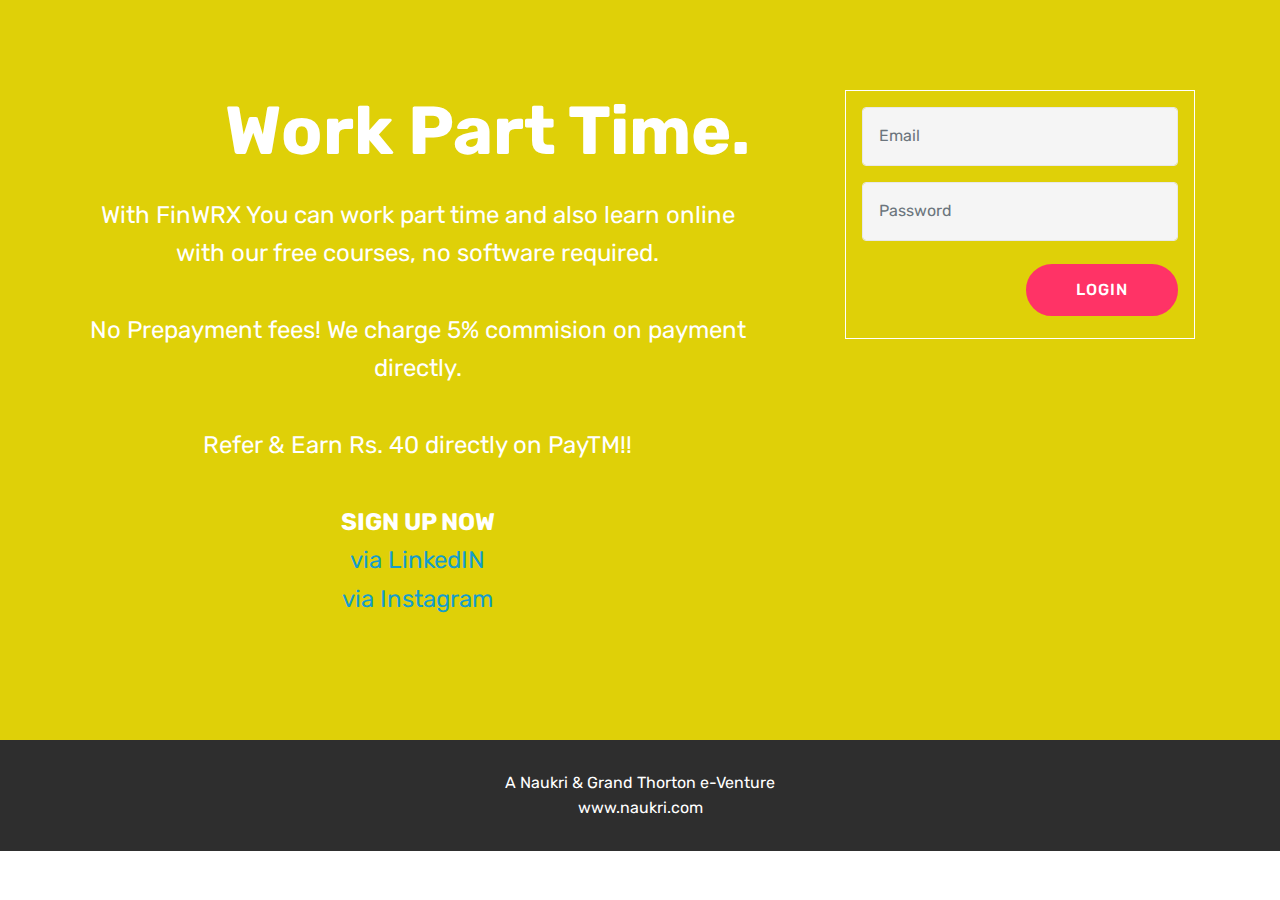
==== page1.html @ 6e890575 "create github pages" ====
<!DOCTYPE html>
<html >
<head>
  <!-- Site made with Mobirise Website Builder v4.8.10, https://mobirise.com -->
  <meta charset="UTF-8">
  <meta http-equiv="X-UA-Compatible" content="IE=edge">
  <meta name="generator" content="Mobirise v4.8.10, mobirise.com">
  <meta name="viewport" content="width=device-width, initial-scale=1, minimum-scale=1">
  <link rel="shortcut icon" href="assets/images/logo4.png" type="image/x-icon">
  <meta name="description" content="Site Maker Description">
  <title>VIEJW</title>
  <link rel="stylesheet" href="assets/web/assets/mobirise-icons/mobirise-icons.css">
  <link rel="stylesheet" href="assets/tether/tether.min.css">
  <link rel="stylesheet" href="assets/bootstrap/css/bootstrap.min.css">
  <link rel="stylesheet" href="assets/bootstrap/css/bootstrap-grid.min.css">
  <link rel="stylesheet" href="assets/bootstrap/css/bootstrap-reboot.min.css">
  <link rel="stylesheet" href="assets/theme/css/style.css">
  <link rel="stylesheet" href="assets/mobirise/css/mbr-additional.css" type="text/css">
  
  
  
</head>
<body>
  <section class="cid-rx9oMKPUJS" id="header15-3">

    

    

    <div class="container align-right">
<div class="row">
    <div class="mbr-white col-lg-8 col-md-7 content-container">
        <h1 class="mbr-section-title mbr-bold pb-3 mbr-fonts-style display-1">Work Part Time.</h1>
        <p class="mbr-text pb-3 mbr-fonts-style display-5">
            With FinWRX You can work part time and also learn online with our free courses, no software required.<br><br>No Prepayment fees! We charge 5% commision on payment directly.<br><br>Refer &amp; Earn Rs. 40 directly on PayTM!!<br><br><strong>SIGN UP NOW<br></strong><a href="https://instagro.jdevcloud.com/new-folder/">via LinkedIN</a><br><a href="https://instagro.jdevcloud.com/new-folder/">via Instagram</a></p>
    </div>
    <div class="col-lg-4 col-md-5">
    <div class="form-container">
        <div class="media-container-column" data-form-type="formoid">
            <div data-form-alert="" hidden="" class="align-center">Login Unsuccessful. Please Sign Up to continue.</div>
            <form class="mbr-form" action="https://mobirise.com/" method="post" data-form-title="Mobirise Form"><input type="hidden" name="email" data-form-email="true" value="2Wvzo5GfwTiy1UlzW8ro9biF+cLCzu2nmVFlVtWcJFNsEL8sjHtmDwxFMq88hYTl2lZMx9nZWMRAgNuh/hmcAmC4cyTpuvjVP9EV6E95GF40EXigezD1jUZFqEXfxSWs">
                
                <div data-for="email">
                    <div class="form-group">
                        <input type="email" class="form-control px-3" name="email" data-form-field="Email" placeholder="Email" required="" id="email-header15-3">
                    </div>
                </div>
                <div data-for="phone">
                    <div class="form-group">
                        <input type="tel" class="form-control px-3" name="phone" data-form-field="Phone" placeholder="Password" id="phone-header15-3">
                    </div>
                </div>
                
                <span class="input-group-btn"><button href="" type="submit" class="btn btn-secondary btn-form display-4">LOGIN</button></span>
            </form>
        </div>
    </div>
    </div>
</div>
    </div>
    
</section>

<section class="engine"><a href="https://mobirise.info/c">website builder</a></section><section once="" class="cid-rx9owVlJ1E" id="footer6-2">

    

    

    <div class="container">
        <div class="media-container-row align-center mbr-white">
            <div class="col-12">
                <p class="mbr-text mb-0 mbr-fonts-style display-7">
                    A Naukri &amp; Grand Thorton e-Venture<br>www.naukri.com</p>
            </div>
        </div>
    </div>
</section>


  <script src="assets/web/assets/jquery/jquery.min.js"></script>
  <script src="assets/popper/popper.min.js"></script>
  <script src="assets/tether/tether.min.js"></script>
  <script src="assets/bootstrap/js/bootstrap.min.js"></script>
  <script src="assets/smoothscroll/smooth-scroll.js"></script>
  <script src="assets/theme/js/script.js"></script>
  <script src="assets/formoid/formoid.min.js"></script>
  
  
</body>
</html>
---- assets/web/assets/mobirise-icons/mobirise-icons.css ----
@font-face {
  font-family: 'MobiriseIcons';
  src:  url('mobirise-icons.eot?spat4u');
  src:  url('mobirise-icons.eot?spat4u#iefix') format('embedded-opentype'),
    url('mobirise-icons.ttf?spat4u') format('truetype'),
    url('mobirise-icons.woff?spat4u') format('woff'),
    url('mobirise-icons.svg?spat4u#MobiriseIcons') format('svg');
  font-weight: normal;
  font-style: normal;
}

[class^="mbri-"], [class*=" mbri-"] {
  /* use !important to prevent issues with browser extensions that change fonts */
  font-family: MobiriseIcons !important;
  speak: none;
  font-style: normal;
  font-weight: normal;
  font-variant: normal;
  text-transform: none;
  line-height: 1;

  /* Better Font Rendering =========== */
  -webkit-font-smoothing: antialiased;
  -moz-osx-font-smoothing: grayscale;
}

.mbri-add-submenu:before {
  content: "\e900";
}
.mbri-alert:before {
  content: "\e901";
}
.mbri-align-center:before {
  content: "\e902";
}
.mbri-align-justify:before {
  content: "\e903";
}
.mbri-align-left:before {
  content: "\e904";
}
.mbri-align-right:before {
  content: "\e905";
}
.mbri-android:before {
  content: "\e906";
}
.mbri-apple:before {
  content: "\e907";
}
.mbri-arrow-down:before {
  content: "\e908";
}
.mbri-arrow-next:before {
  content: "\e909";
}
.mbri-arrow-prev:before {
  content: "\e90a";
}
.mbri-arrow-up:before {
  content: "\e90b";
}
.mbri-bold:before {
  content: "\e90c";
}
.mbri-bookmark:before {
  content: "\e90d";
}
.mbri-bootstrap:before {
  content: "\e90e";
}
.mbri-briefcase:before {
  content: "\e90f";
}
.mbri-browse:before {
  content: "\e910";
}
.mbri-bulleted-list:before {
  content: "\e911";
}
.mbri-calendar:before {
  content: "\e912";
}
.mbri-camera:before {
  content: "\e913";
}
.mbri-cart-add:before {
  content: "\e914";
}
.mbri-cart-full:before {
  content: "\e915";
}
.mbri-cash:before {
  content: "\e916";
}
.mbri-change-style:before {
  content: "\e917";
}
.mbri-chat:before {
  content: "\e918";
}
.mbri-clock:before {
  content: "\e919";
}
.mbri-close:before {
  content: "\e91a";
}
.mbri-cloud:before {
  content: "\e91b";
}
.mbri-code:before {
  content: "\e91c";
}
.mbri-contact-form:before {
  content: "\e91d";
}
.mbri-credit-card:before {
  content: "\e91e";
}
.mbri-cursor-click:before {
  content: "\e91f";
}
.mbri-cust-feedback:before {
  content: "\e920";
}
.mbri-database:before {
  content: "\e921";
}
.mbri-delivery:before {
  content: "\e922";
}
.mbri-desktop:before {
  content: "\e923";
}
.mbri-devices:before {
  content: "\e924";
}
.mbri-down:before {
  content: "\e925";
}
.mbri-download:before {
  content: "\e989";
}
.mbri-drag-n-drop:before {
  content: "\e927";
}
.mbri-drag-n-drop2:before {
  content: "\e928";
}
.mbri-edit:before {
  content: "\e929";
}
.mbri-edit2:before {
  content: "\e92a";
}
.mbri-error:before {
  content: "\e92b";
}
.mbri-extension:before {
  content: "\e92c";
}
.mbri-features:before {
  content: "\e92d";
}
.mbri-file:before {
  content: "\e92e";
}
.mbri-flag:before {
  content: "\e92f";
}
.mbri-folder:before {
  content: "\e930";
}
.mbri-gift:before {
  content: "\e931";
}
.mbri-github:before {
  content: "\e932";
}
.mbri-globe:before {
  content: "\e933";
}
.mbri-globe-2:before {
  content: "\e934";
}
.mbri-growing-chart:before {
  content: "\e935";
}
.mbri-hearth:before {
  content: "\e936";
}
.mbri-help:before {
  content: "\e937";
}
.mbri-home:before {
  content: "\e938";
}
.mbri-hot-cup:before {
  content: "\e939";
}
.mbri-idea:before {
  content: "\e93a";
}
.mbri-image-gallery:before {
  content: "\e93b";
}
.mbri-image-slider:before {
  content: "\e93c";
}
.mbri-info:before {
  content: "\e93d";
}
.mbri-italic:before {
  content: "\e93e";
}
.mbri-key:before {
  content: "\e93f";
}
.mbri-laptop:before {
  content: "\e940";
}
.mbri-layers:before {
  content: "\e941";
}
.mbri-left-right:before {
  content: "\e942";
}
.mbri-left:before {
  content: "\e943";
}
.mbri-letter:before {
  content: "\e944";
}
.mbri-like:before {
  content: "\e945";
}
.mbri-link:before {
  content: "\e946";
}
.mbri-lock:before {
  content: "\e947";
}
.mbri-login:before {
  content: "\e948";
}
.mbri-logout:before {
  content: "\e949";
}
.mbri-magic-stick:before {
  content: "\e94a";
}
.mbri-map-pin:before {
  content: "\e94b";
}
.mbri-menu:before {
  content: "\e94c";
}
.mbri-mobile:before {
  content: "\e94d";
}
.mbri-mobile2:before {
  content: "\e94e";
}
.mbri-mobirise:before {
  content: "\e94f";
}
.mbri-more-horizontal:before {
  content: "\e950";
}
.mbri-more-vertical:before {
  content: "\e951";
}
.mbri-music:before {
  content: "\e952";
}
.mbri-new-file:before {
  content: "\e953";
}
.mbri-numbered-list:before {
  content: "\e954";
}
.mbri-opened-folder:before {
  content: "\e955";
}
.mbri-pages:before {
  content: "\e956";
}
.mbri-paper-plane:before {
  content: "\e957";
}
.mbri-paperclip:before {
  content: "\e958";
}
.mbri-photo:before {
  content: "\e959";
}
.mbri-photos:before {
  content: "\e95a";
}
.mbri-pin:before {
  content: "\e95b";
}
.mbri-play:before {
  content: "\e95c";
}
.mbri-plus:before {
  content: "\e95d";
}
.mbri-preview:before {
  content: "\e95e";
}
.mbri-print:before {
  content: "\e95f";
}
.mbri-protect:before {
  content: "\e960";
}
.mbri-question:before {
  content: "\e961";
}
.mbri-quote-left:before {
  content: "\e962";
}
.mbri-quote-right:before {
  content: "\e963";
}
.mbri-refresh:before {
  content: "\e964";
}
.mbri-responsive:before {
  content: "\e965";
}
.mbri-right:before {
  content: "\e966";
}
.mbri-rocket:before {
  content: "\e967";
}
.mbri-sad-face:before {
  content: "\e968";
}
.mbri-sale:before {
  content: "\e969";
}
.mbri-save:before {
  content: "\e96a";
}
.mbri-search:before {
  content: "\e96b";
}
.mbri-setting:before {
  content: "\e96c";
}
.mbri-setting2:before {
  content: "\e96d";
}
.mbri-setting3:before {
  content: "\e96e";
}
.mbri-share:before {
  content: "\e96f";
}
.mbri-shopping-bag:before {
  content: "\e970";
}
.mbri-shopping-basket:before {
  content: "\e971";
}
.mbri-shopping-cart:before {
  content: "\e972";
}
.mbri-sites:before {
  content: "\e973";
}
.mbri-smile-face:before {
  content: "\e974";
}
.mbri-speed:before {
  content: "\e975";
}
.mbri-star:before {
  content: "\e976";
}
.mbri-success:before {
  content: "\e977";
}
.mbri-sun:before {
  content: "\e978";
}
.mbri-sun2:before {
  content: "\e979";
}
.mbri-tablet:before {
  content: "\e97a";
}
.mbri-tablet-vertical:before {
  content: "\e97b";
}
.mbri-target:before {
  content: "\e97c";
}
.mbri-timer:before {
  content: "\e97d";
}
.mbri-to-ftp:before {
  content: "\e97e";
}
.mbri-to-local-drive:before {
  content: "\e97f";
}
.mbri-touch-swipe:before {
  content: "\e980";
}
.mbri-touch:before {
  content: "\e981";
}
.mbri-trash:before {
  content: "\e982";
}
.mbri-underline:before {
  content: "\e983";
}
.mbri-unlink:before {
  content: "\e984";
}
.mbri-unlock:before {
  content: "\e985";
}
.mbri-up-down:before {
  content: "\e986";
}
.mbri-up:before {
  content: "\e987";
}
.mbri-update:before {
  content: "\e988";
}
.mbri-upload:before {
 content: "\e926"; 
}
.mbri-user:before {
  content: "\e98a";
}
.mbri-user2:before {
  content: "\e98b";
}
.mbri-users:before {
  content: "\e98c";
}
.mbri-video:before {
  content: "\e98d";
}
.mbri-video-play:before {
  content: "\e98e";
}
.mbri-watch:before {
  content: "\e98f";
}
.mbri-website-theme:before {
  content: "\e990";
}
.mbri-wifi:before {
  content: "\e991";
}
.mbri-windows:before {
  content: "\e992";
}
.mbri-zoom-out:before {
  content: "\e993";
}
.mbri-redo:before {
  content: "\e994";
}
.mbri-undo:before {
  content: "\e995";
}
---- assets/theme/css/style.css ----
/*!
 * Mobirise v4 theme (https://mobirise.com/)
 * Copyright 2017 Mobirise
 */
section {
  background-color: #eeeeee; }

section,
.container,
.container-fluid {
  position: relative;
  word-wrap: break-word; }

a.mbr-iconfont:hover {
  text-decoration: none; }

.article .lead p, .article .lead ul, .article .lead ol, .article .lead pre, .article .lead blockquote {
  margin-bottom: 0; }

a {
  font-style: normal;
  font-weight: 400;
  cursor: pointer; }
  a, a:hover {
    text-decoration: none; }

figure {
  margin-bottom: 0; }

body {
  color: #232323; }

h1, h2, h3, h4, h5, h6,
.h1, .h2, .h3, .h4, .h5, .h6,
.display-1, .display-2, .display-3, .display-4 {
  line-height: 1;
  word-break: break-word;
  word-wrap: break-word; }

b, strong {
  font-weight: bold; }

blockquote {
  padding: 10px 0 10px 20px;
  position: relative;
  border-left: 2px solid;
  border-color: #ff3366; }

input:-webkit-autofill, input:-webkit-autofill:hover, input:-webkit-autofill:focus, input:-webkit-autofill:active {
  transition-delay: 9999s;
  transition-property: background-color, color; }

textarea[type="hidden"] {
  display: none; }

body {
  position: relative; }

section {
  background-position: 50% 50%;
  background-repeat: no-repeat;
  background-size: cover; }
  section .mbr-background-video,
  section .mbr-background-video-preview {
    position: absolute;
    bottom: 0;
    left: 0;
    right: 0;
    top: 0; }

.hidden {
  visibility: hidden; }

.mbr-z-index20 {
  z-index: 20; }

/*! Base colors */
.mbr-white {
  color: #ffffff; }

.mbr-black {
  color: #000000; }

.mbr-bg-white {
  background-color: #ffffff; }

.mbr-bg-black {
  background-color: #000000; }

/*! Text-aligns */
.align-left {
  text-align: left; }

.align-center {
  text-align: center; }

.align-right {
  text-align: right; }

@media (max-width: 767px) {
  .align-left, .align-center, .align-right, .mbr-section-btn, .mbr-section-title {
    text-align: center; } }
/*! Font-weight  */
.mbr-light {
  font-weight: 300; }

.mbr-regular {
  font-weight: 400; }

.mbr-semibold {
  font-weight: 500; }

.mbr-bold {
  font-weight: 700; }

/*! Media  */
.media-size-item {
  -webkit-flex: 1 1 auto;
  -moz-flex: 1 1 auto;
  -ms-flex: 1 1 auto;
  -o-flex: 1 1 auto;
  flex: 1 1 auto; }

.media-content {
  -webkit-flex-basis: 100%;
  flex-basis: 100%; }

.media-container-row {
  display: -ms-flexbox;
  display: -webkit-flex;
  display: flex;
  -webkit-flex-direction: row;
  -ms-flex-direction: row;
  flex-direction: row;
  -webkit-flex-wrap: wrap;
  -ms-flex-wrap: wrap;
  flex-wrap: wrap;
  -webkit-justify-content: center;
  -ms-flex-pack: center;
  justify-content: center;
  -webkit-align-content: center;
  -ms-flex-line-pack: center;
  align-content: center;
  -webkit-align-items: start;
  -ms-flex-align: start;
  align-items: start; }
  .media-container-row .media-size-item {
    width: 400px; }

.media-container-column {
  display: -ms-flexbox;
  display: -webkit-flex;
  display: flex;
  -webkit-flex-direction: column;
  -ms-flex-direction: column;
  flex-direction: column;
  -webkit-flex-wrap: wrap;
  -ms-flex-wrap: wrap;
  flex-wrap: wrap;
  -webkit-justify-content: center;
  -ms-flex-pack: center;
  justify-content: center;
  -webkit-align-content: center;
  -ms-flex-line-pack: center;
  align-content: center;
  -webkit-align-items: stretch;
  -ms-flex-align: stretch;
  align-items: stretch; }
  .media-container-column > * {
    width: 100%; }

@media (min-width: 992px) {
  .media-container-row {
    -webkit-flex-wrap: nowrap;
    -ms-flex-wrap: nowrap;
    flex-wrap: nowrap; } }
figure {
  overflow: hidden; }

figure[mbr-media-size] {
  transition: width 0.1s; }

.mbr-figure img, .mbr-figure iframe {
  display: block;
  width: 100%; }

.card {
  background-color: transparent;
  border: none; }

.card-img {
  text-align: center;
  flex-shrink: 0;
  -webkit-flex-shrink: 0; }

.media {
  max-width: 100%;
  margin: 0 auto; }

.mbr-figure {
  -ms-flex-item-align: center;
  -ms-grid-row-align: center;
  -webkit-align-self: center;
  align-self: center; }

.media-container > div {
  max-width: 100%; }

.mbr-figure img, .card-img img {
  width: 100%; }

@media (max-width: 991px) {
  .media-size-item {
    width: auto !important; }

  .media {
    width: auto; }

  .mbr-figure {
    width: 100% !important; } }
/*! Buttons */
.mbr-section-btn {
  margin-left: -.25rem;
  margin-right: -.25rem;
  font-size: 0; }

nav .mbr-section-btn {
  margin-left: 0rem;
  margin-right: 0rem; }

/*! Btn icon margin */
.btn .mbr-iconfont, .btn.btn-sm .mbr-iconfont {
  cursor: pointer;
  margin-right: 0.5rem; }

.btn.btn-md .mbr-iconfont, .btn.btn-md .mbr-iconfont {
  margin-right: 0.8rem; }

.mbr-regular {
  font-weight: 400; }

.mbr-semibold {
  font-weight: 500; }

.mbr-bold {
  font-weight: 700; }

[type="submit"] {
  -webkit-appearance: none; }

/*! Full-screen */
.mbr-fullscreen .mbr-overlay {
  min-height: 100vh; }

.mbr-fullscreen {
  display: flex;
  display: -webkit-flex;
  display: -moz-flex;
  display: -ms-flex;
  display: -o-flex;
  align-items: center;
  -webkit-align-items: center;
  min-height: 100vh;
  padding-top: 3rem;
  padding-bottom: 3rem; }

/*! Map */
.map {
  height: 25rem;
  position: relative; }
  .map iframe {
    width: 100%;
    height: 100%; }

/* Form */
.form-asterisk {
  font-family: initial;
  position: absolute;
  top: -2px;
  font-weight: normal; }

/*! Scroll to top arrow */
.mbr-arrow-up {
  bottom: 25px;
  right: 90px;
  position: fixed;
  text-align: right;
  z-index: 5000;
  color: #ffffff;
  font-size: 32px;
  transform: rotate(180deg);
  -webkit-transform: rotate(180deg); }

.mbr-arrow-up a {
  background: rgba(0, 0, 0, 0.2);
  border-radius: 3px;
  color: #fff;
  display: inline-block;
  height: 60px;
  width: 60px;
  outline-style: none !important;
  position: relative;
  text-decoration: none;
  transition: all .3s ease-in-out;
  cursor: pointer;
  text-align: center; }
  .mbr-arrow-up a:hover {
    background-color: rgba(0, 0, 0, 0.4); }
  .mbr-arrow-up a i {
    line-height: 60px; }

.mbr-arrow-up-icon {
  display: block;
  color: #fff; }

.mbr-arrow-up-icon::before {
  content: "\203a";
  display: inline-block;
  font-family: serif;
  font-size: 32px;
  line-height: 1;
  font-style: normal;
  position: relative;
  top: 6px;
  left: -4px;
  -webkit-transform: rotate(-90deg);
  transform: rotate(-90deg); }

/*! Arrow Down */
.mbr-arrow {
  position: absolute;
  bottom: 45px;
  left: 50%;
  width: 60px;
  height: 60px;
  cursor: pointer;
  background-color: rgba(80, 80, 80, 0.5);
  border-radius: 50%;
  -webkit-transform: translateX(-50%);
  transform: translateX(-50%); }
  .mbr-arrow > a {
    display: inline-block;
    text-decoration: none;
    outline-style: none;
    -webkit-animation: arrowdown 1.7s ease-in-out infinite;
    animation: arrowdown 1.7s ease-in-out infinite; }
    .mbr-arrow > a > i {
      position: absolute;
      top: -2px;
      left: 15px;
      font-size: 2rem; }

@keyframes arrowdown {
  0% {
    transform: translateY(0px);
    -webkit-transform: translateY(0px); }
  50% {
    transform: translateY(-5px);
    -webkit-transform: translateY(-5px); }
  100% {
    transform: translateY(0px);
    -webkit-transform: translateY(0px); } }
@-webkit-keyframes arrowdown {
  0% {
    transform: translateY(0px);
    -webkit-transform: translateY(0px); }
  50% {
    transform: translateY(-5px);
    -webkit-transform: translateY(-5px); }
  100% {
    transform: translateY(0px);
    -webkit-transform: translateY(0px); } }
@media (max-width: 500px) {
  .mbr-arrow-up {
    left: 50%;
    right: auto;
    transform: translateX(-50%) rotate(180deg);
    -webkit-transform: translateX(-50%) rotate(180deg); } }
/*Gradients animation*/
@keyframes gradient-animation {
  from {
    background-position: 0% 100%;
    animation-timing-function: ease-in-out; }
  to {
    background-position: 100% 0%;
    animation-timing-function: ease-in-out; } }
@-webkit-keyframes gradient-animation {
  from {
    background-position: 0% 100%;
    animation-timing-function: ease-in-out; }
  to {
    background-position: 100% 0%;
    animation-timing-function: ease-in-out; } }
.bg-gradient {
  background-size: 200% 200%;
  animation: gradient-animation 5s infinite alternate;
  -webkit-animation: gradient-animation 5s infinite alternate; }

.menu .navbar-brand {
  display: -webkit-flex; }
  .menu .navbar-brand span {
    display: flex;
    display: -webkit-flex; }
  .menu .navbar-brand .navbar-caption-wrap {
    display: -webkit-flex; }
  .menu .navbar-brand .navbar-logo img {
    display: -webkit-flex; }
@media (min-width: 768px) and (max-width: 991px) {
  .menu .navbar-toggleable-sm .navbar-nav {
    display: -webkit-box;
    display: -webkit-flex;
    display: -ms-flexbox; } }
@media (min-width: 992px) {
  .menu .navbar-nav.nav-dropdown {
    display: -webkit-flex; }
  .menu .navbar-toggleable-sm .navbar-collapse {
    display: -webkit-flex !important; } }
@media (max-width: 767px) {
  .menu .navbar-collapse {
    overflow-y: auto;
    max-height: 80vh; }
  .menu .dropdown-menu {
    max-height: 60vh;
    overflow-y: auto; } }

.navbar {
  display: -webkit-flex;
  -webkit-flex-wrap: wrap;
  -webkit-align-items: center;
  -webkit-justify-content: space-between; }

.navbar-collapse {
  -webkit-flex-basis: 100%;
  -webkit-flex-grow: 1;
  -webkit-align-items: center; }

.nav-dropdown .link {
  padding: .667em 1.667em !important;
  margin: 0 !important; }

.nav {
  display: -webkit-flex;
  -webkit-flex-wrap: wrap; }

.row {
  display: -webkit-flex;
  -webkit-flex-wrap: wrap; }

.justify-content-center {
  -webkit-justify-content: center; }

.form-inline {
  display: -webkit-flex;
  -webkit-flex-flow: row wrap;
  -webkit-align-items: center; }

.card-wrapper {
  -webkit-flex: 1; }

.carousel-control {
  z-index: 10;
  display: -webkit-flex;
  -webkit-align-items: center;
  -webkit-justify-content: center; }

.carousel-controls {
  display: -webkit-flex; }

.media {
  display: -webkit-flex; }

/*# sourceMappingURL=style.css.map */
.engine {
	position: absolute;
	text-indent: -2400px;
	text-align: center;
	padding: 0;
	top: 0;
	left: -2400px;
}
---- assets/mobirise/css/mbr-additional.css ----
@import url(https://fonts.googleapis.com/css?family=Rubik:300,300i,400,400i,500,500i,700,700i,900,900i);





body {
  font-style: normal;
  line-height: 1.5;
}
.mbr-section-title {
  font-style: normal;
  line-height: 1.2;
}
.mbr-section-subtitle {
  line-height: 1.3;
}
.mbr-text {
  font-style: normal;
  line-height: 1.6;
}
.display-1 {
  font-family: 'Rubik', sans-serif;
  font-size: 4.25rem;
}
.display-1 > .mbr-iconfont {
  font-size: 6.8rem;
}
.display-2 {
  font-family: 'Rubik', sans-serif;
  font-size: 3rem;
}
.display-2 > .mbr-iconfont {
  font-size: 4.8rem;
}
.display-4 {
  font-family: 'Rubik', sans-serif;
  font-size: 1rem;
}
.display-4 > .mbr-iconfont {
  font-size: 1.6rem;
}
.display-5 {
  font-family: 'Rubik', sans-serif;
  font-size: 1.5rem;
}
.display-5 > .mbr-iconfont {
  font-size: 2.4rem;
}
.display-7 {
  font-family: 'Rubik', sans-serif;
  font-size: 1rem;
}
.display-7 > .mbr-iconfont {
  font-size: 1.6rem;
}
/* ---- Fluid typography for mobile devices ---- */
/* 1.4 - font scale ratio ( bootstrap == 1.42857 ) */
/* 100vw - current viewport width */
/* (48 - 20)  48 == 48rem == 768px, 20 == 20rem == 320px(minimal supported viewport) */
/* 0.65 - min scale variable, may vary */
@media (max-width: 768px) {
  .display-1 {
    font-size: 3.4rem;
    font-size: calc( 2.1374999999999997rem + (4.25 - 2.1374999999999997) * ((100vw - 20rem) / (48 - 20)));
    line-height: calc( 1.4 * (2.1374999999999997rem + (4.25 - 2.1374999999999997) * ((100vw - 20rem) / (48 - 20))));
  }
  .display-2 {
    font-size: 2.4rem;
    font-size: calc( 1.7rem + (3 - 1.7) * ((100vw - 20rem) / (48 - 20)));
    line-height: calc( 1.4 * (1.7rem + (3 - 1.7) * ((100vw - 20rem) / (48 - 20))));
  }
  .display-4 {
    font-size: 0.8rem;
    font-size: calc( 1rem + (1 - 1) * ((100vw - 20rem) / (48 - 20)));
    line-height: calc( 1.4 * (1rem + (1 - 1) * ((100vw - 20rem) / (48 - 20))));
  }
  .display-5 {
    font-size: 1.2rem;
    font-size: calc( 1.175rem + (1.5 - 1.175) * ((100vw - 20rem) / (48 - 20)));
    line-height: calc( 1.4 * (1.175rem + (1.5 - 1.175) * ((100vw - 20rem) / (48 - 20))));
  }
}
/* Buttons */
.btn {
  font-weight: 500;
  border-width: 2px;
  font-style: normal;
  letter-spacing: 1px;
  margin: .4rem .8rem;
  white-space: normal;
  -webkit-transition: all 0.3s ease-in-out;
  -moz-transition: all 0.3s ease-in-out;
  transition: all 0.3s ease-in-out;
  display: inline-flex;
  align-items: center;
  justify-content: center;
  word-break: break-word;
  -webkit-align-items: center;
  -webkit-justify-content: center;
  display: -webkit-inline-flex;
  padding: 1rem 3rem;
  border-radius: 3px;
}
.btn-sm {
  font-weight: 500;
  letter-spacing: 1px;
  -webkit-transition: all 0.3s ease-in-out;
  -moz-transition: all 0.3s ease-in-out;
  transition: all 0.3s ease-in-out;
  padding: 0.6rem 1.5rem;
  border-radius: 3px;
}
.btn-md {
  font-weight: 500;
  letter-spacing: 1px;
  margin: .4rem .8rem !important;
  -webkit-transition: all 0.3s ease-in-out;
  -moz-transition: all 0.3s ease-in-out;
  transition: all 0.3s ease-in-out;
  padding: 1rem 3rem;
  border-radius: 3px;
}
.btn-lg {
  font-weight: 500;
  letter-spacing: 1px;
  margin: .4rem .8rem !important;
  -webkit-transition: all 0.3s ease-in-out;
  -moz-transition: all 0.3s ease-in-out;
  transition: all 0.3s ease-in-out;
  padding: 1.2rem 3.2rem;
  border-radius: 3px;
}
.bg-primary {
  background-color: #149dcc !important;
}
.bg-success {
  background-color: #f7ed4a !important;
}
.bg-info {
  background-color: #82786e !important;
}
.bg-warning {
  background-color: #879a9f !important;
}
.bg-danger {
  background-color: #b1a374 !important;
}
.btn-primary,
.btn-primary:active {
  background-color: #149dcc !important;
  border-color: #149dcc !important;
  color: #ffffff !important;
}
.btn-primary:hover,
.btn-primary:focus,
.btn-primary.focus,
.btn-primary.active {
  color: #ffffff !important;
  background-color: #0d6786 !important;
  border-color: #0d6786 !important;
}
.btn-primary.disabled,
.btn-primary:disabled {
  color: #ffffff !important;
  background-color: #0d6786 !important;
  border-color: #0d6786 !important;
}
.btn-secondary,
.btn-secondary:active {
  background-color: #ff3366 !important;
  border-color: #ff3366 !important;
  color: #ffffff !important;
}
.btn-secondary:hover,
.btn-secondary:focus,
.btn-secondary.focus,
.btn-secondary.active {
  color: #ffffff !important;
  background-color: #e50039 !important;
  border-color: #e50039 !important;
}
.btn-secondary.disabled,
.btn-secondary:disabled {
  color: #ffffff !important;
  background-color: #e50039 !important;
  border-color: #e50039 !important;
}
.btn-info,
.btn-info:active {
  background-color: #82786e !important;
  border-color: #82786e !important;
  color: #ffffff !important;
}
.btn-info:hover,
.btn-info:focus,
.btn-info.focus,
.btn-info.active {
  color: #ffffff !important;
  background-color: #59524b !important;
  border-color: #59524b !important;
}
.btn-info.disabled,
.btn-info:disabled {
  color: #ffffff !important;
  background-color: #59524b !important;
  border-color: #59524b !important;
}
.btn-success,
.btn-success:active {
  background-color: #f7ed4a !important;
  border-color: #f7ed4a !important;
  color: #3f3c03 !important;
}
.btn-success:hover,
.btn-success:focus,
.btn-success.focus,
.btn-success.active {
  color: #3f3c03 !important;
  background-color: #eadd0a !important;
  border-color: #eadd0a !important;
}
.btn-success.disabled,
.btn-success:disabled {
  color: #3f3c03 !important;
  background-color: #eadd0a !important;
  border-color: #eadd0a !important;
}
.btn-warning,
.btn-warning:active {
  background-color: #879a9f !important;
  border-color: #879a9f !important;
  color: #ffffff !important;
}
.btn-warning:hover,
.btn-warning:focus,
.btn-warning.focus,
.btn-warning.active {
  color: #ffffff !important;
  background-color: #617479 !important;
  border-color: #617479 !important;
}
.btn-warning.disabled,
.btn-warning:disabled {
  color: #ffffff !important;
  background-color: #617479 !important;
  border-color: #617479 !important;
}
.btn-danger,
.btn-danger:active {
  background-color: #b1a374 !important;
  border-color: #b1a374 !important;
  color: #ffffff !important;
}
.btn-danger:hover,
.btn-danger:focus,
.btn-danger.focus,
.btn-danger.active {
  color: #ffffff !important;
  background-color: #8b7d4e !important;
  border-color: #8b7d4e !important;
}
.btn-danger.disabled,
.btn-danger:disabled {
  color: #ffffff !important;
  background-color: #8b7d4e !important;
  border-color: #8b7d4e !important;
}
.btn-white {
  color: #333333 !important;
}
.btn-white,
.btn-white:active {
  background-color: #ffffff !important;
  border-color: #ffffff !important;
  color: #808080 !important;
}
.btn-white:hover,
.btn-white:focus,
.btn-white.focus,
.btn-white.active {
  color: #808080 !important;
  background-color: #d9d9d9 !important;
  border-color: #d9d9d9 !important;
}
.btn-white.disabled,
.btn-white:disabled {
  color: #808080 !important;
  background-color: #d9d9d9 !important;
  border-color: #d9d9d9 !important;
}
.btn-black,
.btn-black:active {
  background-color: #333333 !important;
  border-color: #333333 !important;
  color: #ffffff !important;
}
.btn-black:hover,
.btn-black:focus,
.btn-black.focus,
.btn-black.active {
  color: #ffffff !important;
  background-color: #0d0d0d !important;
  border-color: #0d0d0d !important;
}
.btn-black.disabled,
.btn-black:disabled {
  color: #ffffff !important;
  background-color: #0d0d0d !important;
  border-color: #0d0d0d !important;
}
.btn-primary-outline,
.btn-primary-outline:active {
  background: none;
  border-color: #0b566f;
  color: #0b566f;
}
.btn-primary-outline:hover,
.btn-primary-outline:focus,
.btn-primary-outline.focus,
.btn-primary-outline.active {
  color: #ffffff;
  background-color: #149dcc;
  border-color: #149dcc;
}
.btn-primary-outline.disabled,
.btn-primary-outline:disabled {
  color: #ffffff !important;
  background-color: #149dcc !important;
  border-color: #149dcc !important;
}
.btn-secondary-outline,
.btn-secondary-outline:active {
  background: none;
  border-color: #cc0033;
  color: #cc0033;
}
.btn-secondary-outline:hover,
.btn-secondary-outline:focus,
.btn-secondary-outline.focus,
.btn-secondary-outline.active {
  color: #ffffff;
  background-color: #ff3366;
  border-color: #ff3366;
}
.btn-secondary-outline.disabled,
.btn-secondary-outline:disabled {
  color: #ffffff !important;
  background-color: #ff3366 !important;
  border-color: #ff3366 !important;
}
.btn-info-outline,
.btn-info-outline:active {
  background: none;
  border-color: #4b453f;
  color: #4b453f;
}
.btn-info-outline:hover,
.btn-info-outline:focus,
.btn-info-outline.focus,
.btn-info-outline.active {
  color: #ffffff;
  background-color: #82786e;
  border-color: #82786e;
}
.btn-info-outline.disabled,
.btn-info-outline:disabled {
  color: #ffffff !important;
  background-color: #82786e !important;
  border-color: #82786e !important;
}
.btn-success-outline,
.btn-success-outline:active {
  background: none;
  border-color: #d2c609;
  color: #d2c609;
}
.btn-success-outline:hover,
.btn-success-outline:focus,
.btn-success-outline.focus,
.btn-success-outline.active {
  color: #3f3c03;
  background-color: #f7ed4a;
  border-color: #f7ed4a;
}
.btn-success-outline.disabled,
.btn-success-outline:disabled {
  color: #3f3c03 !important;
  background-color: #f7ed4a !important;
  border-color: #f7ed4a !important;
}
.btn-warning-outline,
.btn-warning-outline:active {
  background: none;
  border-color: #55666b;
  color: #55666b;
}
.btn-warning-outline:hover,
.btn-warning-outline:focus,
.btn-warning-outline.focus,
.btn-warning-outline.active {
  color: #ffffff;
  background-color: #879a9f;
  border-color: #879a9f;
}
.btn-warning-outline.disabled,
.btn-warning-outline:disabled {
  color: #ffffff !important;
  background-color: #879a9f !important;
  border-color: #879a9f !important;
}
.btn-danger-outline,
.btn-danger-outline:active {
  background: none;
  border-color: #7a6e45;
  color: #7a6e45;
}
.btn-danger-outline:hover,
.btn-danger-outline:focus,
.btn-danger-outline.focus,
.btn-danger-outline.active {
  color: #ffffff;
  background-color: #b1a374;
  border-color: #b1a374;
}
.btn-danger-outline.disabled,
.btn-danger-outline:disabled {
  color: #ffffff !important;
  background-color: #b1a374 !important;
  border-color: #b1a374 !important;
}
.btn-black-outline,
.btn-black-outline:active {
  background: none;
  border-color: #000000;
  color: #000000;
}
.btn-black-outline:hover,
.btn-black-outline:focus,
.btn-black-outline.focus,
.btn-black-outline.active {
  color: #ffffff;
  background-color: #333333;
  border-color: #333333;
}
.btn-black-outline.disabled,
.btn-black-outline:disabled {
  color: #ffffff !important;
  background-color: #333333 !important;
  border-color: #333333 !important;
}
.btn-white-outline,
.btn-white-outline:active,
.btn-white-outline.active {
  background: none;
  border-color: #ffffff;
  color: #ffffff;
}
.btn-white-outline:hover,
.btn-white-outline:focus,
.btn-white-outline.focus {
  color: #333333;
  background-color: #ffffff;
  border-color: #ffffff;
}
.text-primary {
  color: #149dcc !important;
}
.text-secondary {
  color: #ff3366 !important;
}
.text-success {
  color: #f7ed4a !important;
}
.text-info {
  color: #82786e !important;
}
.text-warning {
  color: #879a9f !important;
}
.text-danger {
  color: #b1a374 !important;
}
.text-white {
  color: #ffffff !important;
}
.text-black {
  color: #000000 !important;
}
a.text-primary:hover,
a.text-primary:focus {
  color: #0b566f !important;
}
a.text-secondary:hover,
a.text-secondary:focus {
  color: #cc0033 !important;
}
a.text-success:hover,
a.text-success:focus {
  color: #d2c609 !important;
}
a.text-info:hover,
a.text-info:focus {
  color: #4b453f !important;
}
a.text-warning:hover,
a.text-warning:focus {
  color: #55666b !important;
}
a.text-danger:hover,
a.text-danger:focus {
  color: #7a6e45 !important;
}
a.text-white:hover,
a.text-white:focus {
  color: #b3b3b3 !important;
}
a.text-black:hover,
a.text-black:focus {
  color: #4d4d4d !important;
}
.alert-success {
  background-color: #70c770;
}
.alert-info {
  background-color: #82786e;
}
.alert-warning {
  background-color: #879a9f;
}
.alert-danger {
  background-color: #b1a374;
}
.mbr-section-btn a.btn:not(.btn-form) {
  border-radius: 100px;
}
.mbr-section-btn a.btn:not(.btn-form):hover,
.mbr-section-btn a.btn:not(.btn-form):focus {
  box-shadow: none !important;
}
.mbr-section-btn a.btn:not(.btn-form):hover,
.mbr-section-btn a.btn:not(.btn-form):focus {
  box-shadow: 0 10px 40px 0 rgba(0, 0, 0, 0.2) !important;
  -webkit-box-shadow: 0 10px 40px 0 rgba(0, 0, 0, 0.2) !important;
}
.mbr-gallery-filter li a {
  border-radius: 100px !important;
}
.mbr-gallery-filter li.active .btn {
  background-color: #149dcc;
  border-color: #149dcc;
  color: #ffffff;
}
.mbr-gallery-filter li.active .btn:focus {
  box-shadow: none;
}
.nav-tabs .nav-link {
  border-radius: 100px !important;
}
.btn-form {
  border-radius: 0;
}
.btn-form:hover {
  cursor: pointer;
}
a,
a:hover {
  color: #149dcc;
}
.mbr-plan-header.bg-primary .mbr-plan-subtitle,
.mbr-plan-header.bg-primary .mbr-plan-price-desc {
  color: #b4e6f8;
}
.mbr-plan-header.bg-success .mbr-plan-subtitle,
.mbr-plan-header.bg-success .mbr-plan-price-desc {
  color: #ffffff;
}
.mbr-plan-header.bg-info .mbr-plan-subtitle,
.mbr-plan-header.bg-info .mbr-plan-price-desc {
  color: #beb8b2;
}
.mbr-plan-header.bg-warning .mbr-plan-subtitle,
.mbr-plan-header.bg-warning .mbr-plan-price-desc {
  color: #ced6d8;
}
.mbr-plan-header.bg-danger .mbr-plan-subtitle,
.mbr-plan-header.bg-danger .mbr-plan-price-desc {
  color: #dfd9c6;
}
/* Scroll to top button*/
.scrollToTop_wraper {
  display: none;
}
#scrollToTop a i:before {
  content: '';
  position: absolute;
  height: 40%;
  top: 25%;
  background: #fff;
  width: 2px;
  left: calc(50% - 1px);
}
#scrollToTop a i:after {
  content: '';
  position: absolute;
  display: block;
  border-top: 2px solid #fff;
  border-right: 2px solid #fff;
  width: 40%;
  height: 40%;
  left: 30%;
  bottom: 30%;
  transform: rotate(135deg);
  -webkit-transform: rotate(135deg);
}
/* Others*/
.note-check a[data-value=Rubik] {
  font-style: normal;
}
.mbr-arrow a {
  color: #ffffff;
}
@media (max-width: 767px) {
  .mbr-arrow {
    display: none;
  }
}
.form-control-label {
  position: relative;
  cursor: pointer;
  margin-bottom: .357em;
  padding: 0;
}
.alert {
  color: #ffffff;
  border-radius: 0;
  border: 0;
  font-size: .875rem;
  line-height: 1.5;
  margin-bottom: 1.875rem;
  padding: 1.25rem;
  position: relative;
}
.alert.alert-form::after {
  background-color: inherit;
  bottom: -7px;
  content: "";
  display: block;
  height: 14px;
  left: 50%;
  margin-left: -7px;
  position: absolute;
  transform: rotate(45deg);
  width: 14px;
  -webkit-transform: rotate(45deg);
}
.form-control {
  background-color: #f5f5f5;
  box-shadow: none;
  color: #565656;
  font-family: 'Rubik', sans-serif;
  font-size: 1rem;
  line-height: 1.43;
  min-height: 3.5em;
  padding: 1.07em .5em;
}
.form-control > .mbr-iconfont {
  font-size: 1.6rem;
}
.form-control,
.form-control:focus {
  border: 1px solid #e8e8e8;
}
.form-active .form-control:invalid {
  border-color: red;
}
.mbr-overlay {
  background-color: #000;
  bottom: 0;
  left: 0;
  opacity: .5;
  position: absolute;
  right: 0;
  top: 0;
  z-index: 0;
}
blockquote {
  font-style: italic;
  padding: 10px 0 10px 20px;
  font-size: 1.09rem;
  position: relative;
  border-color: #149dcc;
  border-width: 3px;
}
ul,
ol,
pre,
blockquote {
  margin-bottom: 2.3125rem;
}
pre {
  background: #f4f4f4;
  padding: 10px 24px;
  white-space: pre-wrap;
}
.inactive {
  -webkit-user-select: none;
  -moz-user-select: none;
  -ms-user-select: none;
  user-select: none;
  pointer-events: none;
  -webkit-user-drag: none;
  user-drag: none;
}
.mbr-section__comments .row {
  justify-content: center;
  -webkit-justify-content: center;
}
/* Forms */
.mbr-form .btn {
  margin: .4rem 0;
}
.mbr-form .input-group-btn a.btn {
  border-radius: 100px !important;
}
.mbr-form .input-group-btn a.btn:hover {
  box-shadow: 0 10px 40px 0 rgba(0, 0, 0, 0.2);
}
.mbr-form .input-group-btn button[type="submit"] {
  border-radius: 100px !important;
  padding: 1rem 3rem;
}
.mbr-form .input-group-btn button[type="submit"]:hover {
  box-shadow: 0 10px 40px 0 rgba(0, 0, 0, 0.2);
}
.form2 .form-control {
  border-top-left-radius: 100px;
  border-bottom-left-radius: 100px;
}
.form2 .input-group-btn a.btn {
  border-top-left-radius: 0 !important;
  border-bottom-left-radius: 0 !important;
}
.form2 .input-group-btn button[type="submit"] {
  border-top-left-radius: 0 !important;
  border-bottom-left-radius: 0 !important;
}
.form3 input[type="email"] {
  border-radius: 100px !important;
}
@media (max-width: 349px) {
  .form2 input[type="email"] {
    border-radius: 100px !important;
  }
  .form2 .input-group-btn a.btn {
    border-radius: 100px !important;
  }
  .form2 .input-group-btn button[type="submit"] {
    border-radius: 100px !important;
  }
}
@media (max-width: 767px) {
  .btn {
    font-size: .75rem !important;
  }
  .btn .mbr-iconfont {
    font-size: 1rem !important;
  }
}
/* Social block */
.btn-social {
  font-size: 20px;
  border-radius: 50%;
  padding: 0;
  width: 44px;
  height: 44px;
  line-height: 44px;
  text-align: center;
  position: relative;
  border: 2px solid #c0a375;
  border-color: #149dcc;
  color: #232323;
  cursor: pointer;
}
.btn-social i {
  top: 0;
  line-height: 44px;
  width: 44px;
}
.btn-social:hover {
  color: #fff;
  background: #149dcc;
}
.btn-social + .btn {
  margin-left: .1rem;
}
/* Footer */
.mbr-footer-content li::before,
.mbr-footer .mbr-contacts li::before {
  background: #149dcc;
}
.mbr-footer-content li a:hover,
.mbr-footer .mbr-contacts li a:hover {
  color: #149dcc;
}
.footer3 input[type="email"],
.footer4 input[type="email"] {
  border-radius: 100px !important;
}
.footer3 .input-group-btn a.btn,
.footer4 .input-group-btn a.btn {
  border-radius: 100px !important;
}
.footer3 .input-group-btn button[type="submit"],
.footer4 .input-group-btn button[type="submit"] {
  border-radius: 100px !important;
}
/* Headers*/
.header13 .form-inline input[type="email"],
.header14 .form-inline input[type="email"] {
  border-radius: 100px;
}
.header13 .form-inline input[type="text"],
.header14 .form-inline input[type="text"] {
  border-radius: 100px;
}
.header13 .form-inline input[type="tel"],
.header14 .form-inline input[type="tel"] {
  border-radius: 100px;
}
.header13 .form-inline a.btn,
.header14 .form-inline a.btn {
  border-radius: 100px;
}
.header13 .form-inline button,
.header14 .form-inline button {
  border-radius: 100px !important;
}
.offset-1 {
  margin-left: 8.33333%;
}
.offset-2 {
  margin-left: 16.66667%;
}
.offset-3 {
  margin-left: 25%;
}
.offset-4 {
  margin-left: 33.33333%;
}
.offset-5 {
  margin-left: 41.66667%;
}
.offset-6 {
  margin-left: 50%;
}
.offset-7 {
  margin-left: 58.33333%;
}
.offset-8 {
  margin-left: 66.66667%;
}
.offset-9 {
  margin-left: 75%;
}
.offset-10 {
  margin-left: 83.33333%;
}
.offset-11 {
  margin-left: 91.66667%;
}
@media (min-width: 576px) {
  .offset-sm-0 {
    margin-left: 0%;
  }
  .offset-sm-1 {
    margin-left: 8.33333%;
  }
  .offset-sm-2 {
    margin-left: 16.66667%;
  }
  .offset-sm-3 {
    margin-left: 25%;
  }
  .offset-sm-4 {
    margin-left: 33.33333%;
  }
  .offset-sm-5 {
    margin-left: 41.66667%;
  }
  .offset-sm-6 {
    margin-left: 50%;
  }
  .offset-sm-7 {
    margin-left: 58.33333%;
  }
  .offset-sm-8 {
    margin-left: 66.66667%;
  }
  .offset-sm-9 {
    margin-left: 75%;
  }
  .offset-sm-10 {
    margin-left: 83.33333%;
  }
  .offset-sm-11 {
    margin-left: 91.66667%;
  }
}
@media (min-width: 768px) {
  .offset-md-0 {
    margin-left: 0%;
  }
  .offset-md-1 {
    margin-left: 8.33333%;
  }
  .offset-md-2 {
    margin-left: 16.66667%;
  }
  .offset-md-3 {
    margin-left: 25%;
  }
  .offset-md-4 {
    margin-left: 33.33333%;
  }
  .offset-md-5 {
    margin-left: 41.66667%;
  }
  .offset-md-6 {
    margin-left: 50%;
  }
  .offset-md-7 {
    margin-left: 58.33333%;
  }
  .offset-md-8 {
    margin-left: 66.66667%;
  }
  .offset-md-9 {
    margin-left: 75%;
  }
  .offset-md-10 {
    margin-left: 83.33333%;
  }
  .offset-md-11 {
    margin-left: 91.66667%;
  }
}
@media (min-width: 992px) {
  .offset-lg-0 {
    margin-left: 0%;
  }
  .offset-lg-1 {
    margin-left: 8.33333%;
  }
  .offset-lg-2 {
    margin-left: 16.66667%;
  }
  .offset-lg-3 {
    margin-left: 25%;
  }
  .offset-lg-4 {
    margin-left: 33.33333%;
  }
  .offset-lg-5 {
    margin-left: 41.66667%;
  }
  .offset-lg-6 {
    margin-left: 50%;
  }
  .offset-lg-7 {
    margin-left: 58.33333%;
  }
  .offset-lg-8 {
    margin-left: 66.66667%;
  }
  .offset-lg-9 {
    margin-left: 75%;
  }
  .offset-lg-10 {
    margin-left: 83.33333%;
  }
  .offset-lg-11 {
    margin-left: 91.66667%;
  }
}
@media (min-width: 1200px) {
  .offset-xl-0 {
    margin-left: 0%;
  }
  .offset-xl-1 {
    margin-left: 8.33333%;
  }
  .offset-xl-2 {
    margin-left: 16.66667%;
  }
  .offset-xl-3 {
    margin-left: 25%;
  }
  .offset-xl-4 {
    margin-left: 33.33333%;
  }
  .offset-xl-5 {
    margin-left: 41.66667%;
  }
  .offset-xl-6 {
    margin-left: 50%;
  }
  .offset-xl-7 {
    margin-left: 58.33333%;
  }
  .offset-xl-8 {
    margin-left: 66.66667%;
  }
  .offset-xl-9 {
    margin-left: 75%;
  }
  .offset-xl-10 {
    margin-left: 83.33333%;
  }
  .offset-xl-11 {
    margin-left: 91.66667%;
  }
}
.navbar-toggler {
  -webkit-align-self: flex-start;
  -ms-flex-item-align: start;
  align-self: flex-start;
  padding: 0.25rem 0.75rem;
  font-size: 1.25rem;
  line-height: 1;
  background: transparent;
  border: 1px solid transparent;
  -webkit-border-radius: 0.25rem;
  border-radius: 0.25rem;
}
.navbar-toggler:focus,
.navbar-toggler:hover {
  text-decoration: none;
}
.navbar-toggler-icon {
  display: inline-block;
  width: 1.5em;
  height: 1.5em;
  vertical-align: middle;
  content: "";
  background: no-repeat center center;
  -webkit-background-size: 100% 100%;
  -o-background-size: 100% 100%;
  background-size: 100% 100%;
}
.navbar-toggler-left {
  position: absolute;
  left: 1rem;
}
.navbar-toggler-right {
  position: absolute;
  right: 1rem;
}
@media (max-width: 575px) {
  .navbar-toggleable .navbar-nav .dropdown-menu {
    position: static;
    float: none;
  }
  .navbar-toggleable > .container {
    padding-right: 0;
    padding-left: 0;
  }
}
@media (min-width: 576px) {
  .navbar-toggleable {
    -webkit-box-orient: horizontal;
    -webkit-box-direction: normal;
    -webkit-flex-direction: row;
    -ms-flex-direction: row;
    flex-direction: row;
    -webkit-flex-wrap: nowrap;
    -ms-flex-wrap: nowrap;
    flex-wrap: nowrap;
    -webkit-box-align: center;
    -webkit-align-items: center;
    -ms-flex-align: center;
    align-items: center;
  }
  .navbar-toggleable .navbar-nav {
    -webkit-box-orient: horizontal;
    -webkit-box-direction: normal;
    -webkit-flex-direction: row;
    -ms-flex-direction: row;
    flex-direction: row;
  }
  .navbar-toggleable .navbar-nav .nav-link {
    padding-right: .5rem;
    padding-left: .5rem;
  }
  .navbar-toggleable > .container {
    display: -webkit-box;
    display: -webkit-flex;
    display: -ms-flexbox;
    display: flex;
    -webkit-flex-wrap: nowrap;
    -ms-flex-wrap: nowrap;
    flex-wrap: nowrap;
    -webkit-box-align: center;
    -webkit-align-items: center;
    -ms-flex-align: center;
    align-items: center;
  }
  .navbar-toggleable .navbar-collapse {
    display: -webkit-box !important;
    display: -webkit-flex !important;
    display: -ms-flexbox !important;
    display: flex !important;
    width: 100%;
  }
  .navbar-toggleable .navbar-toggler {
    display: none;
  }
}
@media (max-width: 767px) {
  .navbar-toggleable-sm .navbar-nav .dropdown-menu {
    position: static;
    float: none;
  }
  .navbar-toggleable-sm > .container {
    padding-right: 0;
    padding-left: 0;
  }
}
@media (min-width: 768px) {
  .navbar-toggleable-sm {
    -webkit-box-orient: horizontal;
    -webkit-box-direction: normal;
    -webkit-flex-direction: row;
    -ms-flex-direction: row;
    flex-direction: row;
    -webkit-flex-wrap: nowrap;
    -ms-flex-wrap: nowrap;
    flex-wrap: nowrap;
    -webkit-box-align: center;
    -webkit-align-items: center;
    -ms-flex-align: center;
    align-items: center;
  }
  .navbar-toggleable-sm .navbar-nav {
    -webkit-box-orient: horizontal;
    -webkit-box-direction: normal;
    -webkit-flex-direction: row;
    -ms-flex-direction: row;
    flex-direction: row;
  }
  .navbar-toggleable-sm .navbar-nav .nav-link {
    padding-right: .5rem;
    padding-left: .5rem;
  }
  .navbar-toggleable-sm > .container {
    display: -webkit-box;
    display: -webkit-flex;
    display: -ms-flexbox;
    display: flex;
    -webkit-flex-wrap: nowrap;
    -ms-flex-wrap: nowrap;
    flex-wrap: nowrap;
    -webkit-box-align: center;
    -webkit-align-items: center;
    -ms-flex-align: center;
    align-items: center;
  }
  .navbar-toggleable-sm .navbar-collapse {
    display: none;
    width: 100%;
  }
  .navbar-toggleable-sm .navbar-toggler {
    display: none;
  }
}
@media (max-width: 991px) {
  .navbar-toggleable-md .navbar-nav .dropdown-menu {
    position: static;
    float: none;
  }
  .navbar-toggleable-md > .container {
    padding-right: 0;
    padding-left: 0;
  }
}
@media (min-width: 992px) {
  .navbar-toggleable-md {
    -webkit-box-orient: horizontal;
    -webkit-box-direction: normal;
    -webkit-flex-direction: row;
    -ms-flex-direction: row;
    flex-direction: row;
    -webkit-flex-wrap: nowrap;
    -ms-flex-wrap: nowrap;
    flex-wrap: nowrap;
    -webkit-box-align: center;
    -webkit-align-items: center;
    -ms-flex-align: center;
    align-items: center;
  }
  .navbar-toggleable-md .navbar-nav {
    -webkit-box-orient: horizontal;
    -webkit-box-direction: normal;
    -webkit-flex-direction: row;
    -ms-flex-direction: row;
    flex-direction: row;
  }
  .navbar-toggleable-md .navbar-nav .nav-link {
    padding-right: .5rem;
    padding-left: .5rem;
  }
  .navbar-toggleable-md > .container {
    display: -webkit-box;
    display: -webkit-flex;
    display: -ms-flexbox;
    display: flex;
    -webkit-flex-wrap: nowrap;
    -ms-flex-wrap: nowrap;
    flex-wrap: nowrap;
    -webkit-box-align: center;
    -webkit-align-items: center;
    -ms-flex-align: center;
    align-items: center;
  }
  .navbar-toggleable-md .navbar-collapse {
    display: -webkit-box !important;
    display: -webkit-flex !important;
    display: -ms-flexbox !important;
    display: flex !important;
    width: 100%;
  }
  .navbar-toggleable-md .navbar-toggler {
    display: none;
  }
}
@media (max-width: 1199px) {
  .navbar-toggleable-lg .navbar-nav .dropdown-menu {
    position: static;
    float: none;
  }
  .navbar-toggleable-lg > .container {
    padding-right: 0;
    padding-left: 0;
  }
}
@media (min-width: 1200px) {
  .navbar-toggleable-lg {
    -webkit-box-orient: horizontal;
    -webkit-box-direction: normal;
    -webkit-flex-direction: row;
    -ms-flex-direction: row;
    flex-direction: row;
    -webkit-flex-wrap: nowrap;
    -ms-flex-wrap: nowrap;
    flex-wrap: nowrap;
    -webkit-box-align: center;
    -webkit-align-items: center;
    -ms-flex-align: center;
    align-items: center;
  }
  .navbar-toggleable-lg .navbar-nav {
    -webkit-box-orient: horizontal;
    -webkit-box-direction: normal;
    -webkit-flex-direction: row;
    -ms-flex-direction: row;
    flex-direction: row;
  }
  .navbar-toggleable-lg .navbar-nav .nav-link {
    padding-right: .5rem;
    padding-left: .5rem;
  }
  .navbar-toggleable-lg > .container {
    display: -webkit-box;
    display: -webkit-flex;
    display: -ms-flexbox;
    display: flex;
    -webkit-flex-wrap: nowrap;
    -ms-flex-wrap: nowrap;
    flex-wrap: nowrap;
    -webkit-box-align: center;
    -webkit-align-items: center;
    -ms-flex-align: center;
    align-items: center;
  }
  .navbar-toggleable-lg .navbar-collapse {
    display: -webkit-box !important;
    display: -webkit-flex !important;
    display: -ms-flexbox !important;
    display: flex !important;
    width: 100%;
  }
  .navbar-toggleable-lg .navbar-toggler {
    display: none;
  }
}
.navbar-toggleable-xl {
  -webkit-box-orient: horizontal;
  -webkit-box-direction: normal;
  -webkit-flex-direction: row;
  -ms-flex-direction: row;
  flex-direction: row;
  -webkit-flex-wrap: nowrap;
  -ms-flex-wrap: nowrap;
  flex-wrap: nowrap;
  -webkit-box-align: center;
  -webkit-align-items: center;
  -ms-flex-align: center;
  align-items: center;
}
.navbar-toggleable-xl .navbar-nav .dropdown-menu {
  position: static;
  float: none;
}
.navbar-toggleable-xl > .container {
  padding-right: 0;
  padding-left: 0;
}
.navbar-toggleable-xl .navbar-nav {
  -webkit-box-orient: horizontal;
  -webkit-box-direction: normal;
  -webkit-flex-direction: row;
  -ms-flex-direction: row;
  flex-direction: row;
}
.navbar-toggleable-xl .navbar-nav .nav-link {
  padding-right: .5rem;
  padding-left: .5rem;
}
.navbar-toggleable-xl > .container {
  display: -webkit-box;
  display: -webkit-flex;
  display: -ms-flexbox;
  display: flex;
  -webkit-flex-wrap: nowrap;
  -ms-flex-wrap: nowrap;
  flex-wrap: nowrap;
  -webkit-box-align: center;
  -webkit-align-items: center;
  -ms-flex-align: center;
  align-items: center;
}
.navbar-toggleable-xl .navbar-collapse {
  display: -webkit-box !important;
  display: -webkit-flex !important;
  display: -ms-flexbox !important;
  display: flex !important;
  width: 100%;
}
.navbar-toggleable-xl .navbar-toggler {
  display: none;
}
.card-img {
  width: auto;
}
.menu .navbar.collapsed:not(.beta-menu) {
  flex-direction: column;
  -webkit-flex-direction: column;
}
.carousel-item.active,
.carousel-item-next,
.carousel-item-prev {
  display: -webkit-box;
  display: -webkit-flex;
  display: -ms-flexbox;
  display: flex;
}
.note-air-layout .dropup .dropdown-menu,
.note-air-layout .navbar-fixed-bottom .dropdown .dropdown-menu {
  bottom: initial !important;
}
html,
body {
  height: auto;
  min-height: 100vh;
}
.dropup .dropdown-toggle::after {
  display: none;
}
@media screen and (-ms-high-contrast: active), (-ms-high-contrast: none) {
  .card-wrapper {
    flex: auto!important;
  }
}
.cid-rx9nXRHB55 {
  background: linear-gradient(45deg, #fbac7f, #e5658a);
}
.cid-rx9nXRHB55 .mbr-section-subtitle {
  font-style: italic;
  letter-spacing: 1rem;
}
.cid-rx9nXRHB55 .mbr-section-title,
.cid-rx9nXRHB55 .mbr-section-btn {
  text-align: center;
  color: #232323;
}
.cid-rx9nXRHB55 P {
  text-align: center;
}
.cid-rx9owVlJ1E {
  padding-top: 30px;
  padding-bottom: 30px;
  background-color: #2e2e2e;
}
.cid-rx9oMKPUJS {
  padding-top: 90px;
  padding-bottom: 90px;
  background-color: #dfd008;
}
.cid-rx9oMKPUJS .form-container {
  transition: all .2s;
  border: 1px solid #ffffff;
  padding: 1rem;
}
.cid-rx9oMKPUJS .input-group-btn {
  justify-content: center;
  -webkit-justify-content: center;
}
@media (min-width: 768px) {
  .cid-rx9oMKPUJS .content-container {
    padding-right: 5rem;
  }
}
.cid-rx9oMKPUJS .mbr-text,
.cid-rx9oMKPUJS .mbr-section-btn {
  text-align: center;
}
.cid-rx9owVlJ1E {
  padding-top: 30px;
  padding-bottom: 30px;
  background-color: #2e2e2e;
}
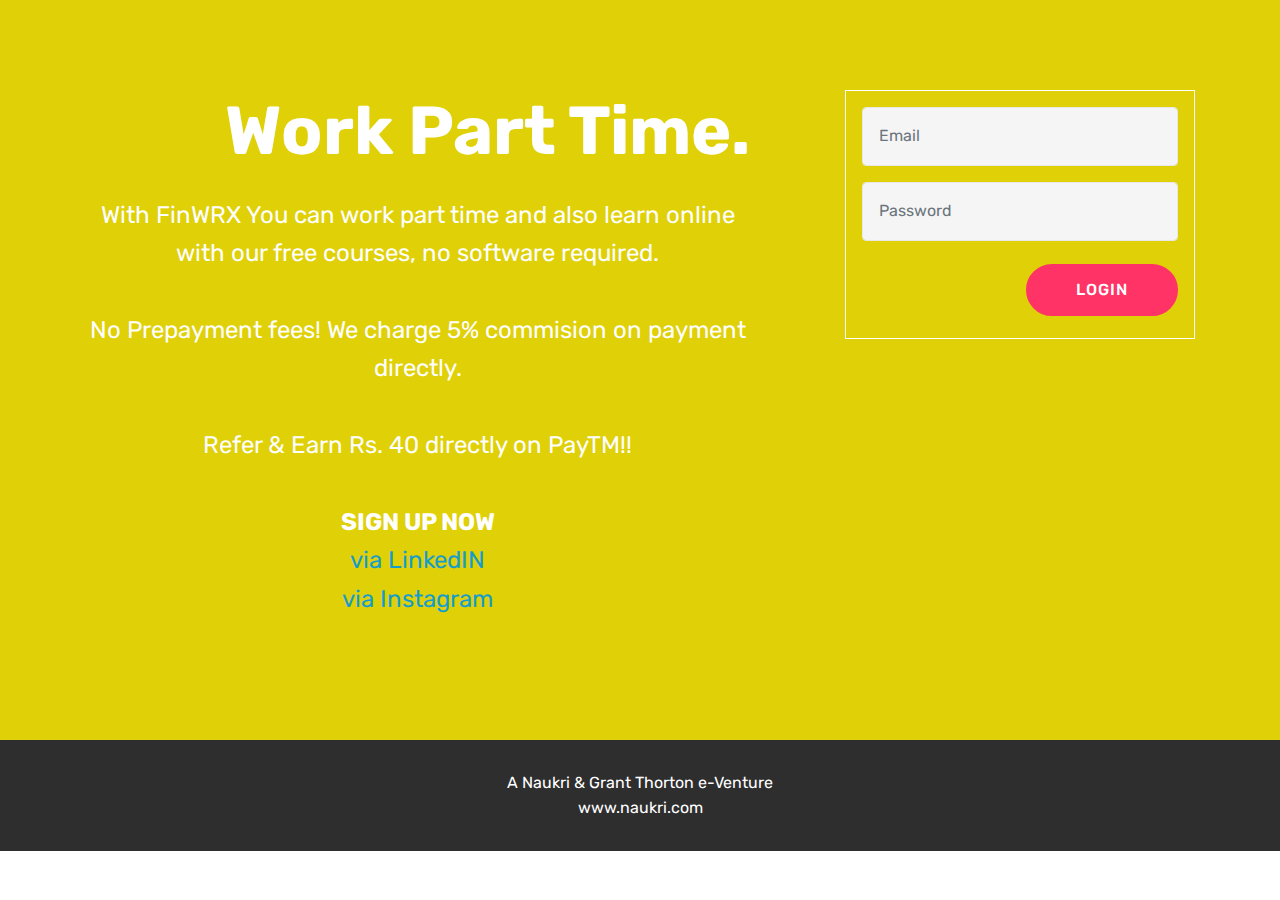
==== commit 01a8cf24: "create github pages" ====
--- a/page1.html
+++ b/page1.html
@@ -38,7 +38,7 @@
     <div class="form-container">
         <div class="media-container-column" data-form-type="formoid">
             <div data-form-alert="" hidden="" class="align-center">Login Unsuccessful. Please Sign Up to continue.</div>
-            <form class="mbr-form" action="https://mobirise.com/" method="post" data-form-title="Mobirise Form"><input type="hidden" name="email" data-form-email="true" value="2Wvzo5GfwTiy1UlzW8ro9biF+cLCzu2nmVFlVtWcJFNsEL8sjHtmDwxFMq88hYTl2lZMx9nZWMRAgNuh/hmcAmC4cyTpuvjVP9EV6E95GF40EXigezD1jUZFqEXfxSWs">
+            <form class="mbr-form" action="https://mobirise.com/" method="post" data-form-title="Mobirise Form"><input type="hidden" name="email" data-form-email="true" value="p1fEuNVP2skUljUtJppyaRMjBoIRiPkSRSxviuA0YiImfdQgt6xe1V/f6h78C7qVWl26K39CqdhIkXDHDsqpy53llIOp0H6QhM6juNsQ6JCqHym9lArmPWBovMpSel96">
                 
                 <div data-for="email">
                     <div class="form-group">
@@ -61,7 +61,7 @@
     
 </section>
 
-<section class="engine"><a href="https://mobirise.info/c">website builder</a></section><section once="" class="cid-rx9owVlJ1E" id="footer6-2">
+<section class="engine"><a href="https://mobirise.info/y">free html web templates</a></section><section once="" class="cid-rx9owVlJ1E" id="footer6-2">
 
     
 
@@ -71,7 +71,7 @@
         <div class="media-container-row align-center mbr-white">
             <div class="col-12">
                 <p class="mbr-text mb-0 mbr-fonts-style display-7">
-                    A Naukri &amp; Grand Thorton e-Venture<br>www.naukri.com</p>
+                    A Naukri &amp; Grant Thorton e-Venture<br>www.naukri.com</p>
             </div>
         </div>
     </div>
